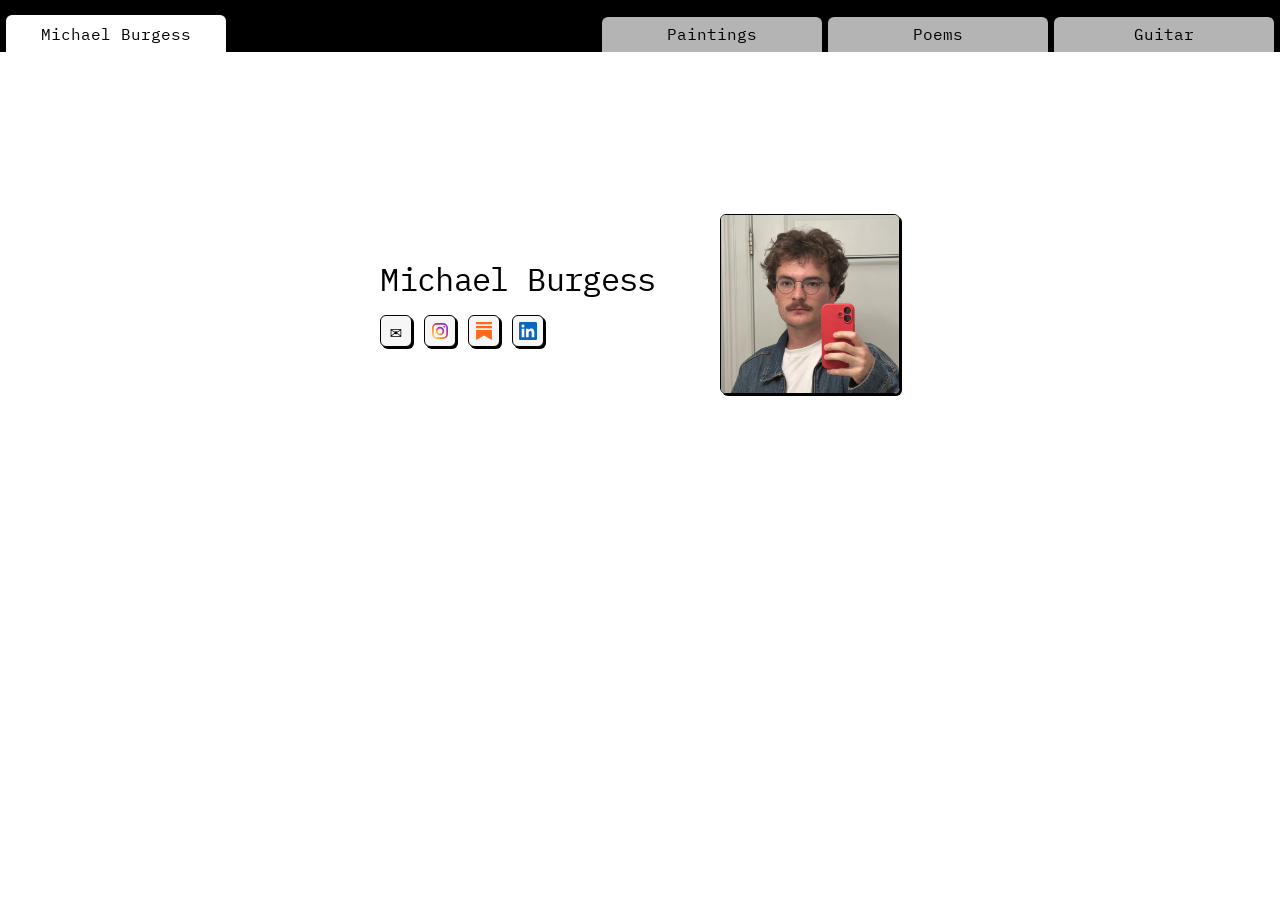
==== index.html @ a0d9420c "Launch burgess.works: paintings, poems and guitar tabs Static site built by build.py from content/ a" ====
<!doctype html>
<html lang="en">
<head>
<meta charset="utf-8">
<meta name="viewport" content="width=device-width, initial-scale=1, viewport-fit=cover">
<!-- The site is designed light only; this stops browsers auto-darkening it. -->
<meta name="color-scheme" content="only light">
<title>Michael Burgess</title>
<link rel="icon" href="images/favicon.svg?v=7" type="image/svg+xml">
<link rel="icon" href="images/favicon.png?v=7" type="image/png" sizes="64x64">
<link rel="apple-touch-icon" href="images/apple-touch-icon.png?v=7">
<link rel="preconnect" href="https://fonts.googleapis.com">
<link rel="preconnect" href="https://fonts.gstatic.com" crossorigin>
<link rel="stylesheet" href="https://fonts.googleapis.com/css2?family=IBM+Plex+Mono&display=swap">
<link rel="stylesheet" href="style.css?v=38">
</head>
<!-- An empty touch handler lets iOS Safari show the icons being pressed. -->
<body ontouchstart="">
<header class="site-header">
  <a href="index.html" aria-current="page">Michael Burgess</a>
  <nav aria-label="Main">
    <a href="paintings.html">Paintings</a>
    <a href="poems.html">Poems</a>
    <a href="guitar.html">Guitar</a>
  </nav>
</header>
<main class="home">
  <div>
    <h1>Michael Burgess</h1>
    <ul class="icons">
      <li><a href="mailto:mjburgessjr@gmail.com" aria-label="Email" title="Email">&#x2709;&#xFE0F;</a></li>
      <li><a href="https://www.instagram.com/ember_jest/" aria-label="Instagram" title="Instagram"><img src="images/instagram.svg" alt=""></a></li>
      <li><a href="https://substack.com/" aria-label="Substack" title="Substack"><img src="images/substack.svg" alt=""></a></li>
      <li><a href="https://www.linkedin.com/" aria-label="LinkedIn" title="LinkedIn"><img src="images/linkedin.svg" alt=""></a></li>
    </ul>
  </div>
  <img class="photo" src="images/me.jpg" alt="Photo of Michael Burgess">
</main>
</body>
</html>
---- style.css ----
:root {
  --ink: #000;
  --muted: #555;
  --gutter: 24px;
  font-family: "IBM Plex Mono", ui-monospace, Menlo, "SF Mono", Consolas,
    "Courier New", "Liberation Mono", "DejaVu Sans Mono", monospace;
  font-size: 15px;
  line-height: 1.6;
  color: var(--ink);
  background: #fff;
  /* Stops iPhones enlarging the text when turned sideways. */
  -webkit-text-size-adjust: 100%;
  text-size-adjust: 100%;
}

* { box-sizing: border-box; }

/* Some elements here set their own display, which would beat the hidden
   attribute's default. */
[hidden] { display: none !important; }

/* Nothing may make the page wider than the screen, or phones let it be
   zoomed out and show white space at the side. */
html, body { overflow-x: clip; }

/* Every page keeps the scrollbar track, so pages are all the same width
   and neither the header tabs nor a centred poem shift sideways when a page
   is long enough to scroll. Phones and Macs draw scrollbars over the page,
   so this changes nothing there. */
html { overflow-y: scroll; }

body {
  margin: 0;
  background: #fff;
  min-height: 100vh;
  min-height: 100dvh;
  display: flex;
  flex-direction: column;
}

a, button {
  color: var(--ink);
  text-decoration: none;
  font: inherit;
  font-weight: 400;
  -webkit-tap-highlight-color: transparent;
}

button {
  background: none;
  border: 0;
  padding: 0;
  cursor: pointer;
}

/* Hover styles only for real pointers: on a touch screen :hover sticks to
   whatever was tapped last. */
a:focus-visible, button:focus-visible { background: var(--ink); color: #fff; }
@media (hover: hover) {
  a:hover, button:hover { background: var(--ink); color: #fff; }
}

:focus-visible {
  outline: 2px solid var(--ink);
  outline-offset: 2px;
}

/* Header: a full-width black band. It has no bottom padding because the
   tabs sit on its bottom edge, and its side padding equals the gap between
   tabs so the outer tabs sit as far from the screen edge as from each other. */
.site-header {
  --tab: #b4b4b4;
  --bar: #000;
  --tab-gap: 6px;
  display: flex;
  justify-content: space-between;
  align-items: flex-end;
  gap: var(--tab-gap);
  /* On iPhones held sideways the bar runs under the notch to the screen
     edge; the tabs stay clear of it (viewport-fit=cover in the pages). */
  padding: 17px max(var(--tab-gap), env(safe-area-inset-right, 0px)) 0 max(var(--tab-gap), env(safe-area-inset-left, 0px));
  background: var(--bar);
  font-size: 16px;
}

/* All header links are grey folder tabs hanging from the bar: the name
   on the left (home) and the sections on the right, all the same width.
   The current one is white with no gap below, so it runs straight into the
   page like an open folder. */
.site-header a {
  display: block;
  width: 22ch;
  padding: 5px 0 4px;
  border-radius: 6px 6px 0 0;
  background: var(--tab);
  color: var(--ink);
  text-align: center;
  white-space: nowrap;
}
.site-header a:focus-visible { background: #dcdcdc; color: var(--ink); }
@media (hover: hover) {
  .site-header a:hover { background: #dcdcdc; color: var(--ink); }
}
.site-header a[aria-current="page"],
.site-header a[aria-current="page"]:hover { background: #fff; padding-top: 7px; margin-top: -2px; }

.site-header nav { display: flex; gap: var(--tab-gap); align-items: flex-end; }

.site-header :focus-visible { outline-color: #fff; }

main {
  flex: 1;
  margin: 0 max(var(--gutter), env(safe-area-inset-right, 0px)) 0 max(var(--gutter), env(safe-area-inset-left, 0px));
  min-height: 0;
  min-width: 0;
}

/* Home */
.home {
  display: flex;
  flex-wrap: wrap;
  align-items: center;
  align-content: flex-start;
  justify-content: center;
  gap: 32px 64px;
  padding: 18vh 0 96px;
}

.home h1 {
  margin: 0 0 16px;
  font-size: 32px;
  font-weight: 400;
  letter-spacing: -0.02em;
  line-height: 1.2;
}

.icons {
  display: flex;
  gap: 12px;
  margin: 0;
  padding: 0;
  list-style: none;
}

.icons a {
  position: relative;
  display: inline-flex;
  align-items: center;
  justify-content: center;
  width: 32px;
  height: 32px;
  font-size: 20px;
  line-height: 1;
  font-weight: 400;
  border: 1px solid var(--ink);
  border-radius: 6px;
  background: #f6f6f6;
  box-shadow: 2px 2px 0 var(--ink);
}

.icons img { width: 18px; height: 18px; display: block; }
/* Typewriter keys, like the buttons on the other pages. */
.icons a:focus-visible { background: #fff; }
@media (hover: hover) {
  .icons a:hover { background: #fff; box-shadow: 1px 1px 0 var(--ink); }
}
.icons a:active { box-shadow: 0 0 0 var(--ink); transform: translate(2px, 2px); }
/* A finger-sized touch area without making the icons bigger. */
.icons a::after { content: ""; position: absolute; inset: -6px; }

.home .photo {
  width: 180px;
  height: 180px;
  display: block;
  border: 1px solid var(--ink);
  border-radius: 6px;
  box-shadow: 2px 2px 0 var(--ink);
}

/* Viewer shared by paintings and poems */
.viewer {
  display: flex;
  flex-direction: column;
  min-height: 0;
}

.bar {
  display: flex;
  flex-wrap: wrap;
  justify-content: space-between;
  align-items: baseline;
  gap: 4px 24px;
}

.meta h2 {
  display: inline;
  margin: 0;
  font-size: 1em;
  font-weight: 400;
}

.meta .caption { color: var(--muted); }
.meta .caption::before { content: " -- "; color: var(--muted); }

/* One highlighter tab per item, standing on the rule like an index tab.
   The others are translucent; the current one is solid and taller. */
/* With more tabs than fit, the row scrolls sideways (viewer.js keeps the
   current one in view). Right alignment comes from the first tab's auto
   margin, because flex-end alignment would push the overflow off the left
   edge where it can't be scrolled to. */
.item-tabs {
  display: flex;
  align-items: flex-end;
  gap: 4px;
  max-width: 100%;
  overflow-x: auto;
  overflow-y: hidden;
  scrollbar-width: none;
}
.item-tabs::-webkit-scrollbar { display: none; }
.item-tabs button:first-child { margin-left: auto; }
/* One fixed width on every page; nine fit the poem column exactly, and
   more than fit scroll. */
.item-tabs button {
  flex: 0 0 64px;
  min-width: 0;
  height: 28px;
  padding: 0 10px;
  border-radius: 6px 6px 0 0;
  font-size: 15px;
  line-height: 28px;
  color: var(--ink);
  background: var(--highlight);
}
.item-tabs button:focus-visible,
.item-tabs button[aria-current] { background: var(--highlight-solid); color: var(--ink); }
.item-tabs button:focus-visible { outline-offset: -2px; }
@media (hover: hover) {
  .item-tabs button:hover { background: var(--highlight-solid); color: var(--ink); }
}
.item-tabs button[aria-current] { height: 35px; }
/* Highlighter colours in order yellow, orange, red, green, blue. Both
   shades are see-through so they sit softly on the white; the current tab
   is the stronger one. */
.item-tabs button:nth-child(5n+1) { --highlight: rgba(255, 245, 0, 0.3); --highlight-solid: rgba(255, 245, 0, 0.6); }
.item-tabs button:nth-child(5n+2) { --highlight: rgba(255, 145, 30, 0.22); --highlight-solid: rgba(255, 145, 30, 0.5); }
.item-tabs button:nth-child(5n+3) { --highlight: rgba(240, 70, 70, 0.2); --highlight-solid: rgba(240, 70, 70, 0.45); }
.item-tabs button:nth-child(5n+4) { --highlight: rgba(60, 190, 80, 0.2); --highlight-solid: rgba(60, 190, 80, 0.45); }
.item-tabs button:nth-child(5n+5) { --highlight: rgba(50, 150, 255, 0.2); --highlight-solid: rgba(50, 150, 255, 0.45); }

/* Prev/next: the same round outlined buttons on every viewer page, fixed
   to the sides of the screen so they sit in the same place everywhere. */
.side-arrow {
  position: fixed;
  top: 50%;
  z-index: 5;
  width: 52px;
  height: 52px;
  margin-top: -26px;
  display: grid;
  place-items: center;
  border: 1px solid var(--ink);
  border-radius: 50%;
  background: #f6f6f6;
  box-shadow: 2px 2px 0 var(--ink);
  color: var(--ink);
  touch-action: manipulation;
}
/* Round typewriter keys, pressed the same way as the buttons. */
.side-arrow:focus-visible { background: #fff; color: var(--ink); }
@media (hover: hover) {
  .side-arrow:hover { background: #fff; color: var(--ink); box-shadow: 1px 1px 0 var(--ink); }
}
.side-arrow:active { box-shadow: 0 0 0 var(--ink); transform: translate(2px, 2px); }
.side-arrow.prev { left: calc(16px + env(safe-area-inset-left, 0px)); }
.side-arrow.next { right: calc(16px + env(safe-area-inset-right, 0px)); }
.side-arrow svg {
  width: 22px;
  height: 22px;
  fill: none;
  stroke: currentColor;
  stroke-width: 1.5;
  stroke-linecap: round;
  stroke-linejoin: round;
}

/* Paintings fill the viewport below the header without page scroll. */
.paintings-page { height: 100vh; height: 100dvh; }
.paintings-page main { display: flex; flex-direction: column; }
/* The gaps above the painting and above the rule shrink on short windows
   (laptops at high scaling), so the painting keeps a useful size. */
.paintings-page .viewer { flex: 1; display: flex; flex-direction: column; min-height: 0; padding: clamp(24px, 7vh, 72px) 0 0; }

/* Side padding keeps the painting clear of the fixed arrows. */
.stage {
  flex: 1;
  min-height: 0;
  display: flex;
  padding: 0 96px;
}

.frame {
  flex: 1;
  min-width: 0;
  min-height: 0;
  display: flex;
  align-items: center;
  justify-content: center;
}

/* The painting links to its full-size file, where phones can zoom it. */
.frame a {
  flex: 1;
  align-self: stretch;
  display: flex;
  min-width: 0;
  min-height: 0;
}
.frame a:focus-visible { background: none; }
@media (hover: hover) {
  .frame a:hover { background: none; }
}

.frame img {
  width: 100%;
  height: 100%;
  object-fit: contain;
  display: block;
}

/* One row under the rule: title, buttons, then the tabs hanging upside down
   from the rule at the far right. The tabs take their own space in the row
   (scrolling when there are many), so they never cover the title. */
.paintings-page .bar {
  margin-top: clamp(24px, 7vh, 72px);
  padding: 0 0 24px;
  border-top: 1px solid var(--ink);
  flex-wrap: nowrap;
  justify-content: flex-start;
  align-items: flex-start;
  gap: 32px;
}
.paintings-page .meta { flex: 0 0 auto; max-width: 45%; padding-top: 23px; }
.paintings-page .actions { flex: none; align-self: center; padding-top: 23px; margin-left: 24px; }
/* The title keeps its natural width (up to 45% of the row); the tabs take
   what is left and scroll when there are more than fit. */
.paintings-page .item-tabs { order: 1; flex: 1 1 0; min-width: 88px; margin-left: auto; align-items: flex-start; }
.paintings-page .item-tabs button { border-radius: 0 0 6px 6px; }

.paintings-page .meta h2 { display: block; font-size: 24px; line-height: 1.3; }
.paintings-page .meta .caption::before { content: none; }
.paintings-page .meta .caption { display: block; margin-top: 8px; font-size: 16px; }

.actions { display: flex; flex-wrap: wrap; gap: 20px; }
/* Typewriter keys: a light key with a hard shadow that shrinks as it is
   pressed. */
.button {
  border: 1px solid var(--ink);
  border-radius: 6px;
  padding: 6px 14px;
  background: #f6f6f6;
  box-shadow: 2px 2px 0 var(--ink);
}
.button:focus-visible { background: #fff; color: var(--ink); }
@media (hover: hover) {
  .button:hover { background: #fff; color: var(--ink); box-shadow: 1px 1px 0 var(--ink); }
}
.button:active { box-shadow: 0 0 0 var(--ink); transform: translate(2px, 2px); }

/* Poems: a typed sheet in a readable measure. */
.poems-page .viewer {
  max-width: 68ch;
  margin: 0 auto;
  padding: 32px 0 64px;
}

.poems-page .meta h2 { font-size: 18px; }
.poems-page .byline { margin: 8px 0 0; color: var(--muted); font-size: 14px; }

/* The poem's tabs stand on the rule, so the bar has no bottom padding and
   the title carries it instead. */
.poems-page .bar {
  padding-bottom: 0;
  border-bottom: 1px solid var(--ink);
  margin-bottom: 32px;
  align-items: flex-end;
}
.poems-page .meta { padding-bottom: 12px; }
/* The title always has its own line, with the tabs on the rule below it. */
.poems-page .meta { flex-basis: 100%; }
.poems-page .item-tabs { flex: 1 1 100%; }

.poem { line-height: 1.75; }

/* Each line wraps with a hanging indent, so a wrapped line never reads
   as a new one on narrow screens. */
.poem .line {
  display: block;
  white-space: pre-wrap;
  overflow-wrap: break-word;
  padding-left: 6ch;
  text-indent: -6ch;
  min-height: 1.75em;
}

/* Guitar: the paintings layout with a PDF in the frame. */
.guitar-page .frame iframe {
  width: 100%;
  height: 100%;
  display: block;
  border: 1px solid var(--ink);
  background: #fff;
}

/* Touch screens get the PDF's pages as images, stacked and scrolling like
   a poem (see guitar.html). */
.pdf-as-images { height: auto; min-height: 100vh; min-height: 100svh; }
.pdf-as-images .stage { flex: none; }
.pages {
  flex: 1;
  max-width: 800px;
  display: flex;
  flex-direction: column;
  gap: 12px;
}
.pages a { display: block; }
.pages a:focus-visible { background: none; }
@media (hover: hover) {
  .pages a:hover { background: none; }
}
.frame .pages img {
  width: 100%;
  height: auto;
  max-height: none;
  object-fit: fill;
  display: block;
  border: 1px solid var(--ink);
}


/* Below this width four full-size tabs no longer fit, so they split the row
   into equal columns and the labels shrink with the screen. */
@media (max-width: 900px) {
  /* nav's display: contents lets its three tabs join the name tab as four
     equal columns of the header grid. */
  .site-header {
    display: grid;
    grid-template-columns: repeat(4, minmax(0, 1fr));
    font-size: min(16px, 2.3vw);
  }
  .site-header nav { display: contents; }
  .site-header a { width: auto; }
}

/* Phones on their side: there is no room for painting and caption on one
   screen, so the painting takes the screen and the caption sits below it. */
@media (max-height: 500px) and (min-width: 601px) {
  .paintings-page { height: auto; }
  .paintings-page .viewer { padding-top: 16px; }
  .stage { flex: none; height: calc(100vh - 72px); height: calc(100svh - 72px); padding: 0; }
  .pdf-as-images .stage { height: auto; }
  .paintings-page .bar { margin-top: 16px; }
}

@media (max-width: 600px) {
  /* A quarter of a phone is too narrow for the name on one line, so labels may
     wrap and every tab stretches to the tallest one. */
  /* Never below 11px, so labels stay readable on a 280px Fold cover screen
     and grow with Android's page zoom. */
  .site-header { --tab-gap: 4px; align-items: stretch; font-size: max(11px, 3.6vw); }
  .site-header a {
    display: flex;
    align-items: center;
    justify-content: center;
    white-space: normal;
    line-height: 1.25;
    padding: 5px 2px 4px;
    min-height: 44px;
  }
}

@media (max-width: 600px) {
  :root { --gutter: 16px; font-size: 14px; }
  .home { padding: 64px 0 48px; gap: 32px; flex-direction: column; flex-wrap: nowrap; justify-content: flex-start; align-items: center; text-align: center; }
  .home .icons { justify-content: center; }
  .home .photo { width: 150px; height: 150px; }
  .home h1 { font-size: 26px; }
  .bar { flex-direction: column; align-items: stretch; gap: 8px; }

  .side-arrow { width: 44px; height: 44px; }

  /* The page may grow past the screen (long captions, PDF pages), so the
     painting sits at its natural height with the caption right under it.
     svh is the screen with the browser's toolbars showing. */
  .paintings-page { height: auto; min-height: 100vh; min-height: 100svh; }
  .stage { flex: none; padding: 0; }
  .paintings-page .viewer { padding-top: 24px; }
  .paintings-page .bar { margin-top: 24px; padding: 0 0 24px; align-items: stretch; gap: 20px; }
  .paintings-page .meta h2 { font-size: 20px; }
  .paintings-page .meta .caption { margin-top: 6px; font-size: 15px; }
  .paintings-page .meta, .paintings-page .actions { padding-top: 0; align-self: auto; }
  .paintings-page .actions { margin: 8px 0 0; }
  .paintings-page .frame img { height: auto; max-height: calc(100vh - 250px); max-height: calc(100svh - 250px); }
  .guitar-page .frame iframe { height: calc(100vh - 250px); height: calc(100svh - 250px); }
  /* The link hugs the painting, so a tap beside it does nothing. */
  .frame a { flex: none; align-self: center; max-width: 100%; }
  .paintings-page .frame img { width: auto; max-width: 100%; }
  /* No room to overlay the title, so the tabs hang from the rule in the flow. */
  .paintings-page .item-tabs { order: 0; margin-left: 0; }
  .paintings-page .meta { max-width: none; }
  /* Five tabs span the rule; more than five scroll sideways. */
  .item-tabs { width: 100%; }
  .item-tabs button { flex: 0 0 calc((100% - 16px) / 5); min-width: 44px; padding: 0 4px; }

  .poem { font-size: 13.5px; }
  .poems-page .viewer { padding-top: 20px; }
  .poems-page .bar { flex-direction: row; flex-wrap: wrap; align-items: flex-end; margin-bottom: 24px; gap: 0; }
  .poems-page .meta { flex-basis: 100%; padding-bottom: 8px; }
  .poems-page .item-tabs { flex-basis: 100%; }
}

/* Phones and phones on their side: fixed arrows would sit on top of the
   text, so they follow the content instead, one at each side. */
@media (max-width: 600px), (max-height: 500px) {
  .paintings-page main, .poems-page main {
    display: grid;
    grid-template-columns: minmax(0, 1fr) minmax(0, 1fr);
    align-content: start;
  }
  /* min-width: 0 lets a long tab row scroll inside the column instead of
     widening the page. */
  .paintings-page .viewer, .poems-page .viewer { grid-column: 1 / -1; width: 100%; min-width: 0; }
  .side-arrow { position: static; margin: 0; }
  .side-arrow.next { justify-self: end; }
  .paintings-page, .poems-page { padding-bottom: 24px; }
  .paintings-page .bar { padding-bottom: 20px; }
  .poems-page .viewer { padding-bottom: 32px; }
}

/* Between phones and wide desktops (phones on their side, unfolded
   foldables, tablets upright, narrow windows) the caption row is too narrow
   for title, buttons and tabs side by side, so the tabs get their own row
   hanging from the rule, as on phones. */
@media (min-width: 601px) and (max-width: 1100px) {
  .paintings-page .bar { flex-wrap: wrap; row-gap: 0; }
  .paintings-page .item-tabs { order: 0; flex: 1 1 100%; margin-left: 0; }
  .paintings-page .meta, .paintings-page .actions { padding-top: 16px; }
  .paintings-page .meta { max-width: 60%; }
}

/* The fixed side arrows need 52px plus a margin on each side of the poem. */
@media (min-width: 601px) and (min-height: 501px) {
  .poems-page .viewer { max-width: min(68ch, 100% - 104px); }
}

/* Touch screens: finger-sized buttons and header tabs. */
@media (any-pointer: coarse) {
  .button { min-height: 44px; display: inline-flex; align-items: center; }
  .site-header a { min-height: 44px; display: flex; align-items: center; justify-content: center; }
}

.empty { padding: 48px 0; color: var(--muted); }
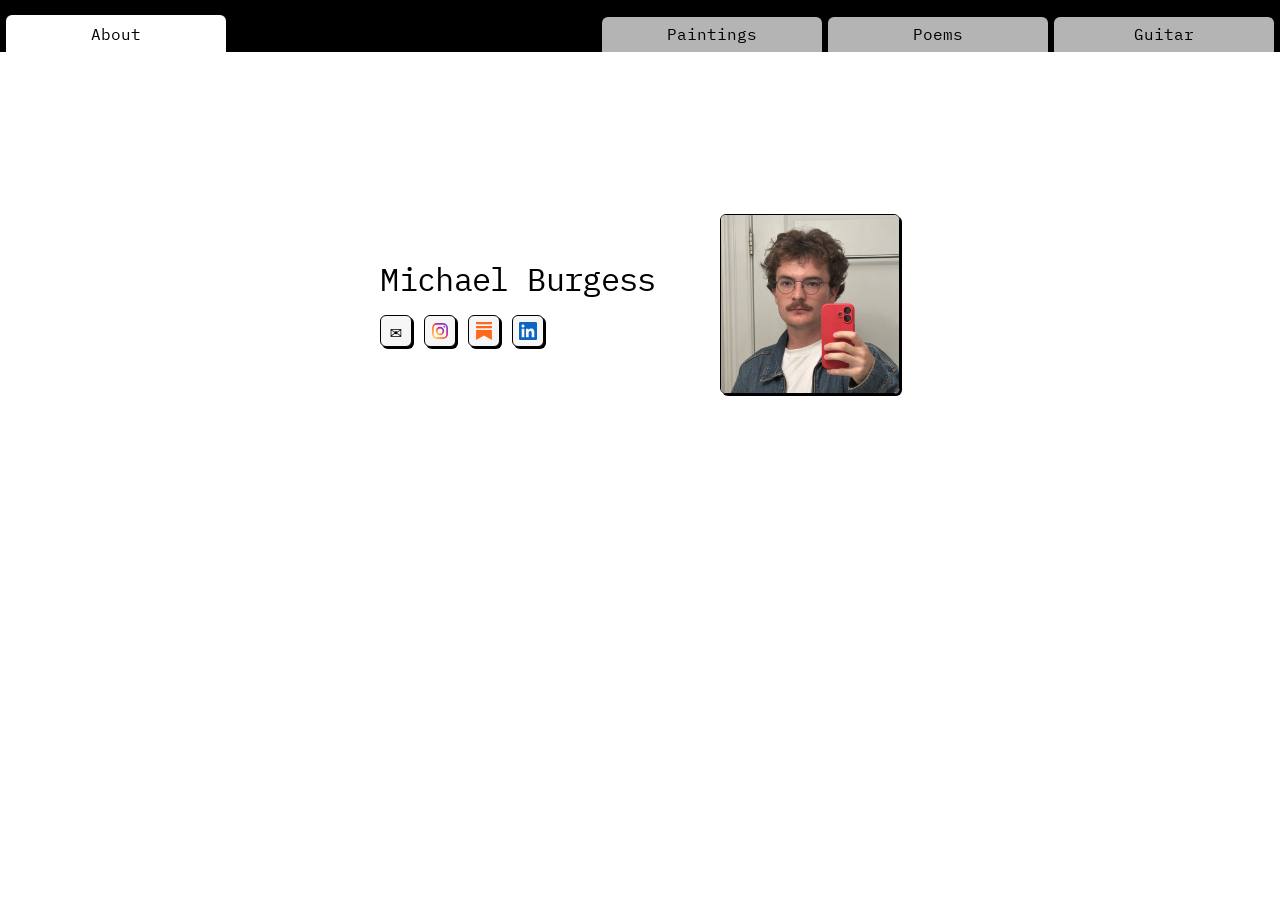
==== commit 88d5e5dd: "Rename the name tab to About and even out page spacing The first header tab now reads About. On phon" ====
--- a/index.html
+++ b/index.html
@@ -12,12 +12,12 @@
 <link rel="preconnect" href="https://fonts.googleapis.com">
 <link rel="preconnect" href="https://fonts.gstatic.com" crossorigin>
 <link rel="stylesheet" href="https://fonts.googleapis.com/css2?family=IBM+Plex+Mono&display=swap">
-<link rel="stylesheet" href="style.css?v=38">
+<link rel="stylesheet" href="style.css?v=49">
 </head>
 <!-- An empty touch handler lets iOS Safari show the icons being pressed. -->
 <body ontouchstart="">
 <header class="site-header">
-  <a href="index.html" aria-current="page">Michael Burgess</a>
+  <a href="index.html" aria-current="page">About</a>
   <nav aria-label="Main">
     <a href="paintings.html">Paintings</a>
     <a href="poems.html">Poems</a>
--- a/style.css
+++ b/style.css
@@ -369,13 +369,17 @@
 
 /* Poems: a typed sheet in a readable measure. */
 .poems-page .viewer {
+  /* 68ch is the narrowest column that holds nine 64px number tabs. */
   max-width: 68ch;
   margin: 0 auto;
-  padding: 32px 0 64px;
-}
-
-.poems-page .meta h2 { font-size: 18px; }
-.poems-page .byline { margin: 8px 0 0; color: var(--muted); font-size: 14px; }
+  /* Same gap under the header as the paintings and guitar pages. */
+  padding: clamp(24px, 7vh, 72px) 0 64px;
+}
+
+.poems-page .meta h2 { font-size: 18px; line-height: 1.3; }
+/* The byline is smaller than a painting caption, so a slightly smaller
+   margin gives the same visible gap under the title. */
+.poems-page .byline { margin: 6px 0 0; color: var(--muted); font-size: 14px; }
 
 /* The poem's tabs stand on the rule, so the bar has no bottom padding and
    the title carries it instead. */
@@ -390,7 +394,7 @@
 .poems-page .meta { flex-basis: 100%; }
 .poems-page .item-tabs { flex: 1 1 100%; }
 
-.poem { line-height: 1.75; }
+.poem { line-height: 1.75; font-size: 16px; }
 
 /* Each line wraps with a hanging indent, so a wrapped line never reads
    as a new one on narrow screens. */
@@ -441,7 +445,7 @@
 /* Below this width four full-size tabs no longer fit, so they split the row
    into equal columns and the labels shrink with the screen. */
 @media (max-width: 900px) {
-  /* nav's display: contents lets its three tabs join the name tab as four
+  /* nav's display: contents lets its three tabs join the About tab as four
      equal columns of the header grid. */
   .site-header {
     display: grid;
@@ -496,26 +500,41 @@
   .stage { flex: none; padding: 0; }
   .paintings-page .viewer { padding-top: 24px; }
   .paintings-page .bar { margin-top: 24px; padding: 0 0 24px; align-items: stretch; gap: 20px; }
+  /* Paintings, poems and guitar tabs share one wider page margin, so every
+     page is the same width and the line, title and buttons are exactly as
+     wide as the widest painting. */
+  .paintings-page, .poems-page { --gutter: 24px; }
+  /* Poems read best in a slightly narrower column. */
+  .poems-page { --gutter: 32px; }
+  /* 36px between the header and the content, and between the content and
+     the line, on every page. */
+  .paintings-page .viewer, .poems-page .viewer { padding-top: 36px; }
+  .paintings-page .bar { margin-top: 36px; }
   .paintings-page .meta h2 { font-size: 20px; }
   .paintings-page .meta .caption { margin-top: 6px; font-size: 15px; }
   .paintings-page .meta, .paintings-page .actions { padding-top: 0; align-self: auto; }
-  .paintings-page .actions { margin: 8px 0 0; }
+  /* The bar's 20px gap: the same space as from the tab row to the title. */
+  .paintings-page .actions { margin: 0; }
   .paintings-page .frame img { height: auto; max-height: calc(100vh - 250px); max-height: calc(100svh - 250px); }
   .guitar-page .frame iframe { height: calc(100vh - 250px); height: calc(100svh - 250px); }
   /* The link hugs the painting, so a tap beside it does nothing. */
   .frame a { flex: none; align-self: center; max-width: 100%; }
   .paintings-page .frame img { width: auto; max-width: 100%; }
   /* No room to overlay the title, so the tabs hang from the rule in the flow. */
-  .paintings-page .item-tabs { order: 0; margin-left: 0; }
+  /* flex: none keeps the row its natural height in this column; the
+     desktop flex: 1 1 0 would squash it to nothing. */
+  .paintings-page .item-tabs { order: 0; margin-left: 0; flex: none; }
   .paintings-page .meta { max-width: none; }
   /* Five tabs span the rule; more than five scroll sideways. */
   .item-tabs { width: 100%; }
-  .item-tabs button { flex: 0 0 calc((100% - 16px) / 5); min-width: 44px; padding: 0 4px; }
+  /* The tabs share the line equally so they all fit; past about ten they
+     reach their 28px minimum and the row scrolls. A lone tab stays tab-sized. */
+  .item-tabs button { flex: 1 1 0; min-width: 28px; max-width: 64px; padding: 0 2px; font-size: 14px; }
 
   .poem { font-size: 13.5px; }
-  .poems-page .viewer { padding-top: 20px; }
   .poems-page .bar { flex-direction: row; flex-wrap: wrap; align-items: flex-end; margin-bottom: 24px; gap: 0; }
   .poems-page .meta { flex-basis: 100%; padding-bottom: 8px; }
+  .poems-page .byline { margin-top: 5px; }
   .poems-page .item-tabs { flex-basis: 100%; }
 }
 
@@ -534,7 +553,7 @@
   .side-arrow.next { justify-self: end; }
   .paintings-page, .poems-page { padding-bottom: 24px; }
   .paintings-page .bar { padding-bottom: 20px; }
-  .poems-page .viewer { padding-bottom: 32px; }
+  .poems-page .viewer { padding-bottom: 24px; }
 }
 
 /* Between phones and wide desktops (phones on their side, unfolded
@@ -560,3 +579,37 @@
 }
 
 .empty { padding: 48px 0; color: var(--muted); }
+
+/* Phones and phones on their side: the arrows join the buttons in one row,
+   one arrow at each end, all four spaced evenly instead of the arrows
+   getting a row of their own. */
+@media (max-width: 600px), (max-height: 500px) {
+  .paintings-page .actions { flex-wrap: nowrap; align-items: center; justify-content: space-between; gap: 12px; }
+  .paintings-page .actions .side-arrow { flex: none; }
+}
+@media (max-width: 600px) {
+  .paintings-page .actions { gap: 8px; }
+}
+/* Small phones: the narrower poem column would squeeze nine number tabs
+   below their 28px minimum, so poems use the 24px margin there. */
+@media (max-width: 359px) {
+  .poems-page { --gutter: 24px; }
+}
+/* The narrowest phones keep the standard 16px margin. */
+@media (max-width: 339px) {
+  .paintings-page, .poems-page { --gutter: 16px; }
+}
+/* Small phones: slimmer buttons so arrows and both buttons still fit. */
+@media (max-width: 374px) {
+  .paintings-page .actions { gap: 8px; }
+  .paintings-page .actions .button { padding: 6px 10px; font-size: 13px; }
+  .paintings-page .actions .side-arrow { width: 40px; height: 40px; }
+}
+/* Fold cover screens and other very narrow phones: no room for one row, so
+   the buttons share the first row and the arrows go below at each end. */
+@media (max-width: 319px) {
+  .item-tabs button { min-width: 24px; font-size: 13px; }
+  .paintings-page .actions { flex-wrap: wrap; row-gap: 12px; }
+  .paintings-page .actions .button { flex: 1 1 calc(50% - 4px); justify-content: center; }
+  .paintings-page .actions .side-arrow { order: 1; }
+}
